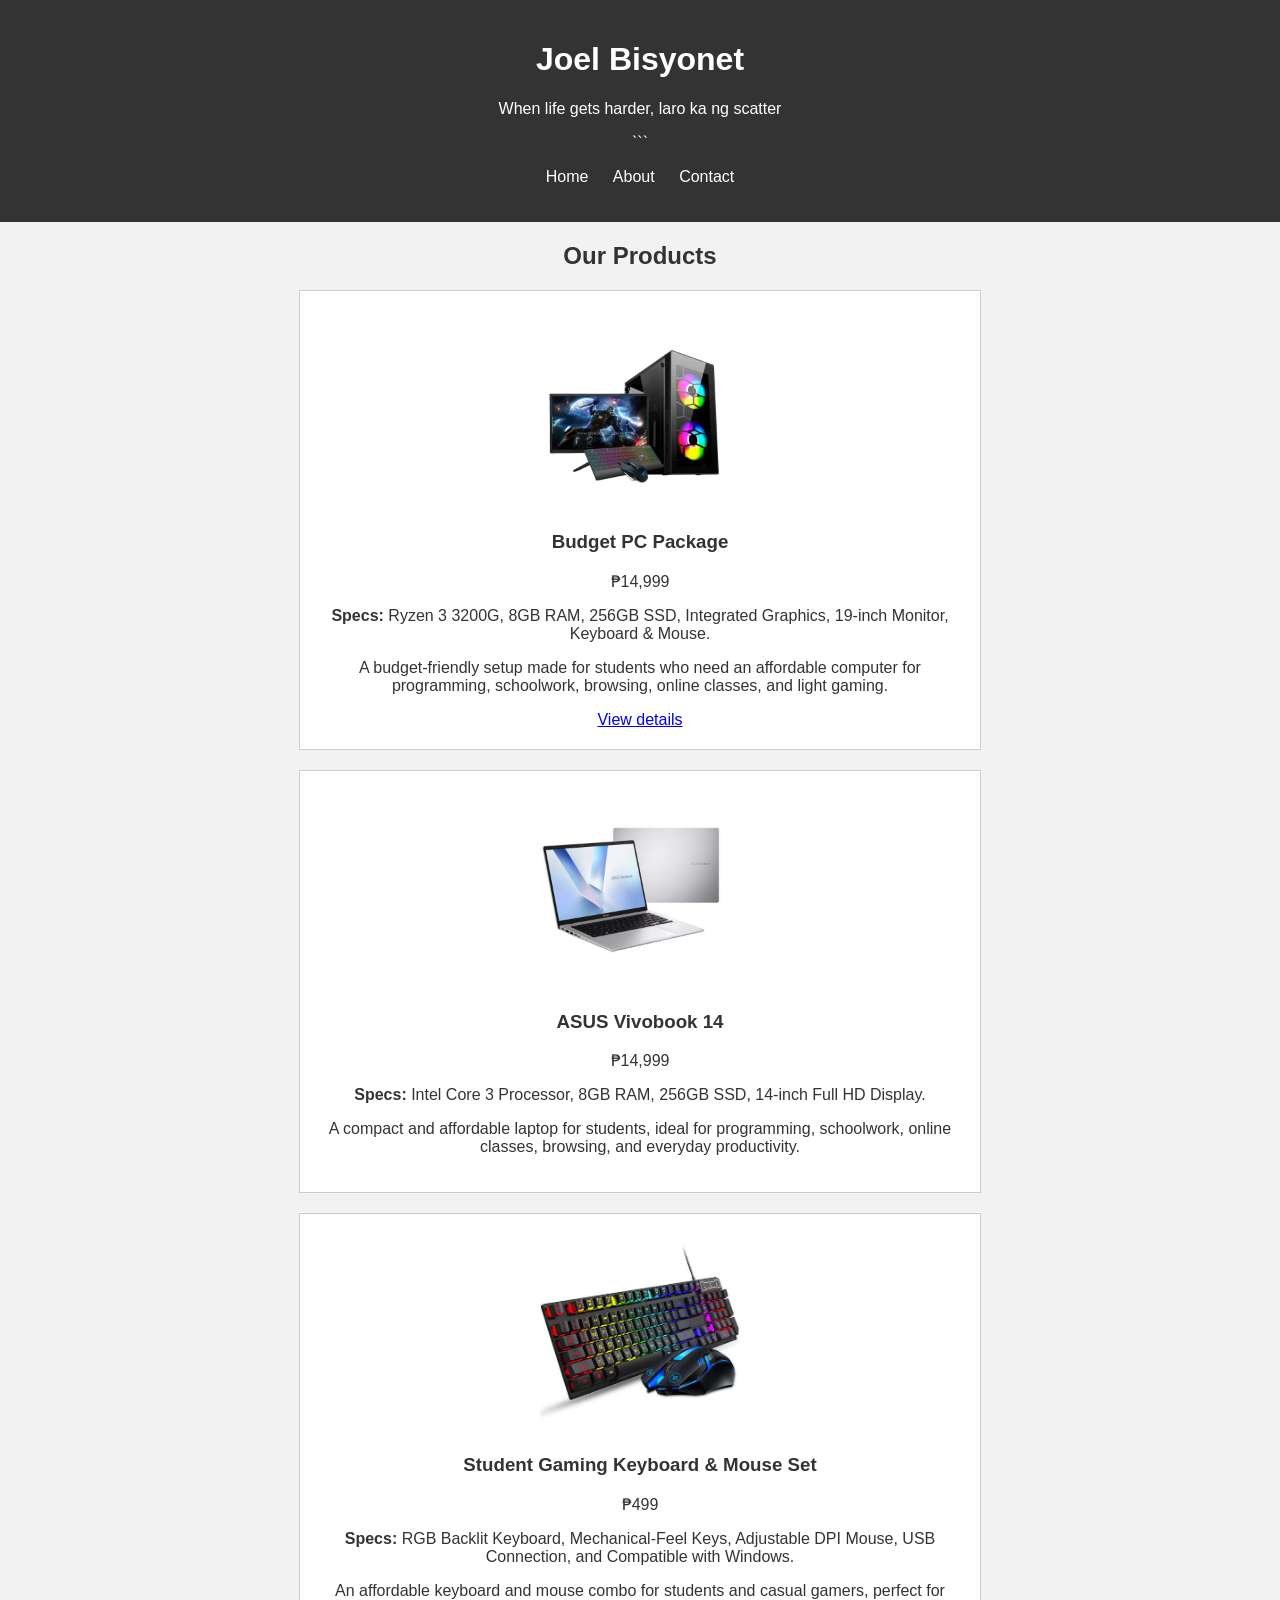
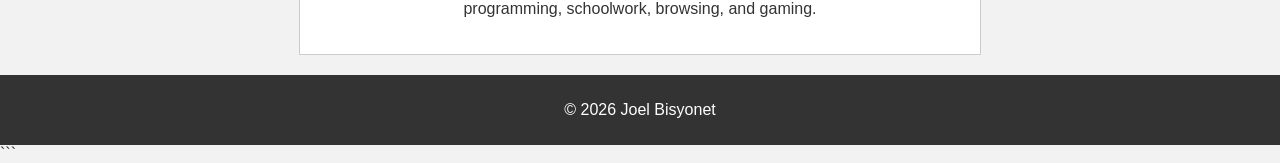
==== index.html @ 0db7ae22 "style product cards" ====
<!doctype html>

<html>
  <head>
    <title>Joel Bisyonet</title>
    <link rel="stylesheet" href="style.css" />
  </head>

  <body>
    <header>
      <h1>Joel Bisyonet</h1>
      <p>When life gets harder, laro ka ng scatter</p>

```
  <nav>
    <ul>
      <li><a href="index.html">Home</a></li>
      <li><a href="about.html">About</a></li>
      <li><a href="contact.html">Contact</a></li>
    </ul>
  </nav>
</header>

<main>
  <h2>Our Products</h2>

  <article>
    <img src="pc.jpeg" alt="Budget PC Package">

    <h3>Budget PC Package</h3>
    <p>₱14,999</p>

    <p>
      <strong>Specs:</strong> Ryzen 3 3200G, 8GB RAM, 256GB SSD,
      Integrated Graphics, 19-inch Monitor, Keyboard & Mouse.
    </p>

    <p>
      A budget-friendly setup made for students who need an affordable
      computer for programming, schoolwork, browsing, online classes, and
      light gaming.
    </p>

    <a href="product/budget-pc.html">View details</a>
  </article>

  <article>
    <img src="vivobook.jpg" alt="ASUS Vivobook 14">

    <h3>ASUS Vivobook 14</h3>
    <p>₱14,999</p>

    <p>
      <strong>Specs:</strong> Intel Core 3 Processor, 8GB RAM, 256GB SSD,
      14-inch Full HD Display.
    </p>

    <p>
      A compact and affordable laptop for students, ideal for programming,
      schoolwork, online classes, browsing, and everyday productivity.
    </p>
  </article>

  <article>
    <img src="kbm.jpg" alt="Keyboard and Mouse Set">

    <h3>Student Gaming Keyboard & Mouse Set</h3>
    <p>₱499</p>

    <p>
      <strong>Specs:</strong> RGB Backlit Keyboard, Mechanical-Feel Keys,
      Adjustable DPI Mouse, USB Connection, and Compatible with Windows.
    </p>

    <p>
      An affordable keyboard and mouse combo for students and casual gamers,
      perfect for programming, schoolwork, browsing, and gaming.
    </p>
  </article>
</main>

<footer>
  <p>&copy; 2026 Joel Bisyonet</p>
</footer>
```

  </body>
</html>
---- style.css ----
body {
  font-family: Arial, sans-serif;
  margin: 0;
  background-color: #f2f2f2;
  color: #333;
}

header {
  background-color: #333;
  color: white;
  padding: 20px;
  text-align: center;
}

nav ul {
  list-style-type: none;
  padding: 0;
}

nav li {
  display: inline;
  margin: 0 10px;
}

nav a {
  color: white;
  text-decoration: none;
}

nav a:hover {
  text-decoration: underline;
}

main {
  width: 70%;
  max-width: 800px;
  margin: 20px auto;
  text-align: center;
}

article {
  background-color: white;
  border: 1px solid #ccc;
  padding: 20px;
  margin: 0 auto 20px;
  width: 80%;
  text-align: center;
}

article img {
  display: block;
  width: 200px;
  height: auto;
  margin: 0 auto 20px;
}

footer {
  background-color: #333;
  color: white;
  text-align: center;
  padding: 10px;
}
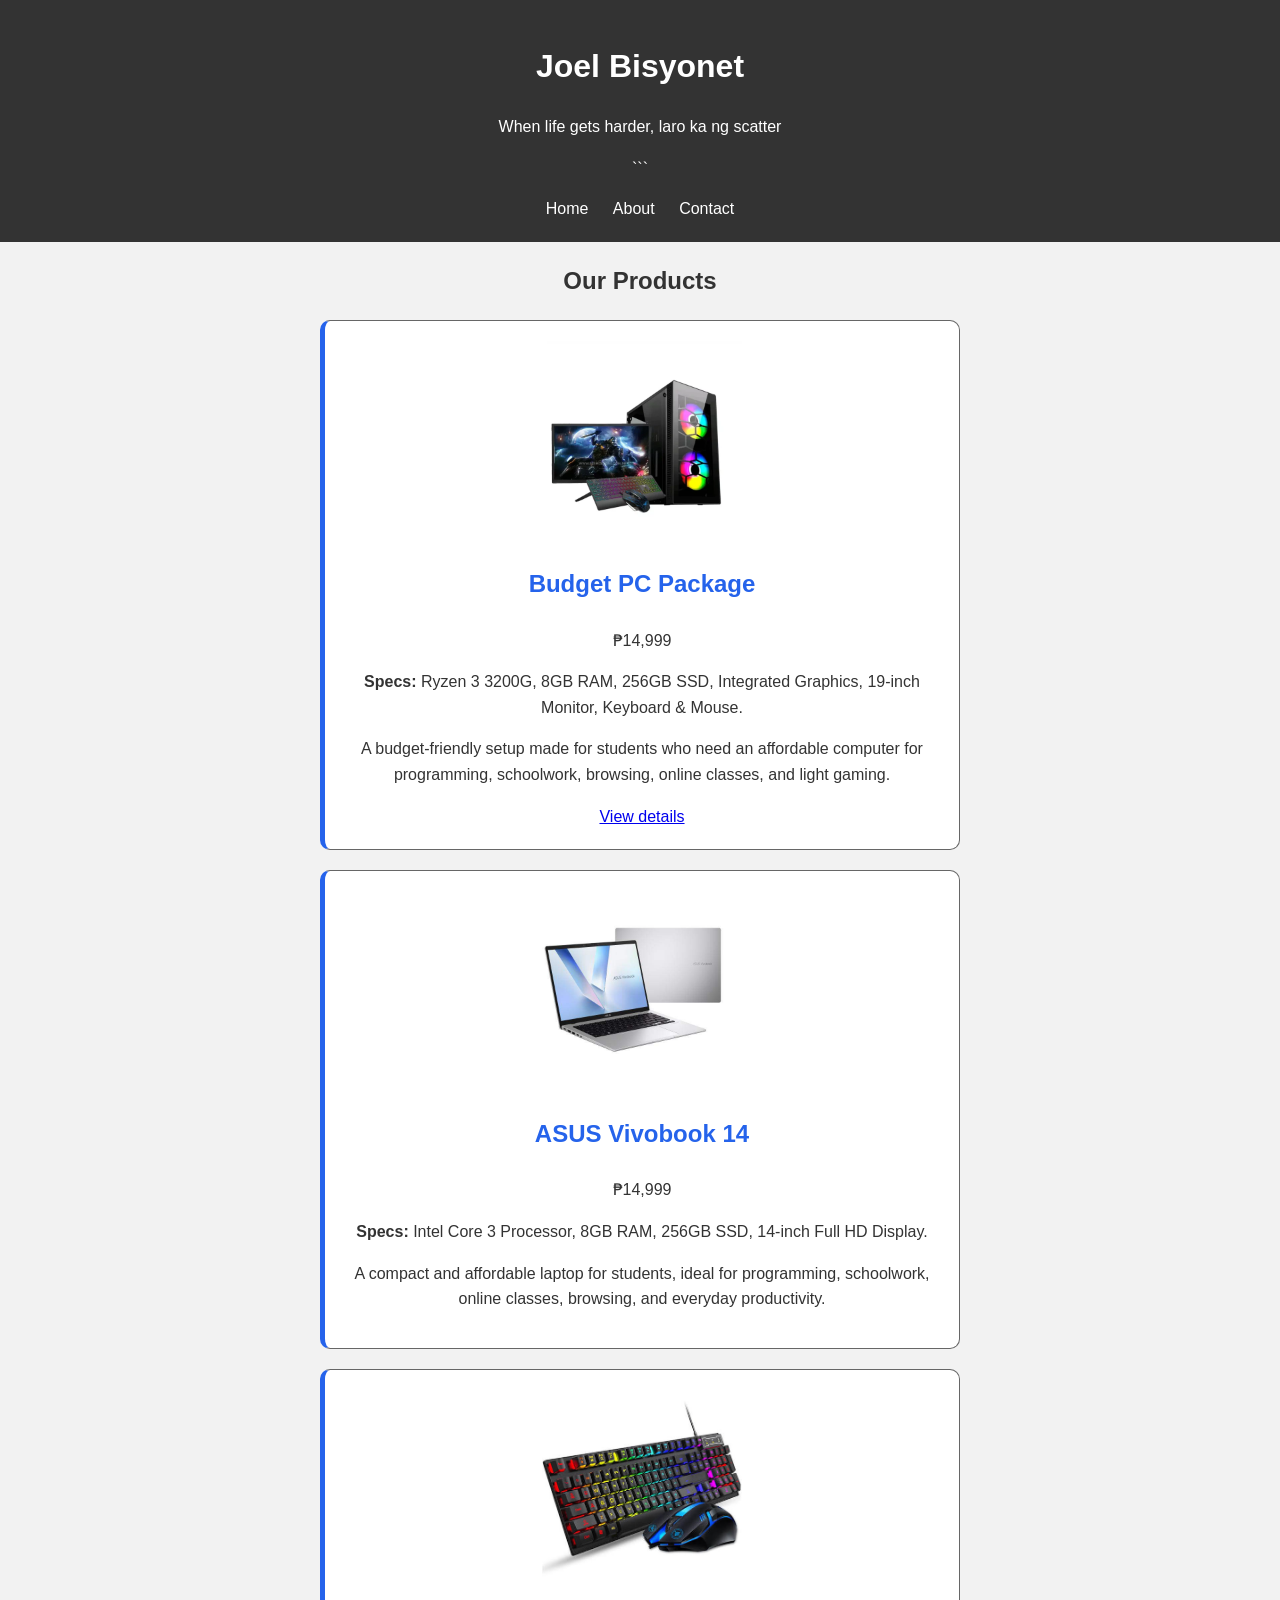
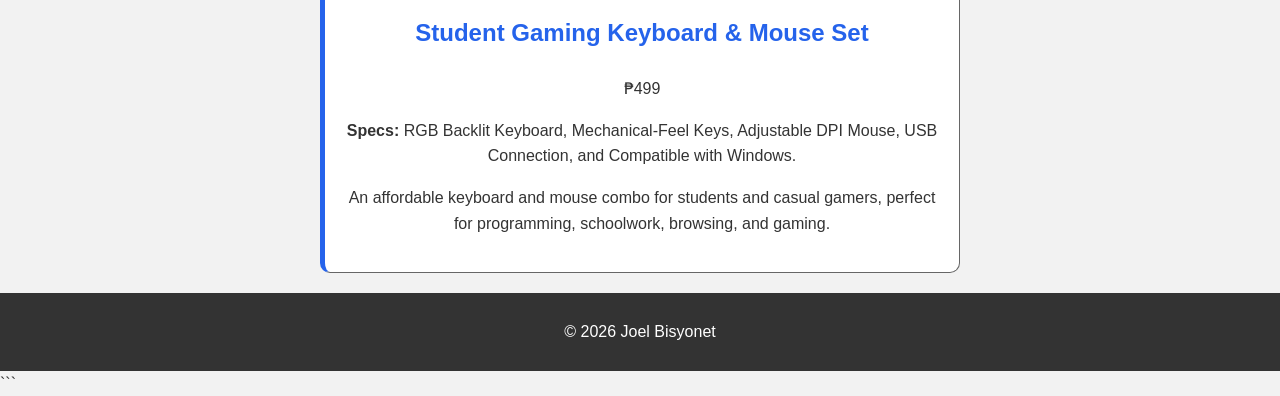
==== commit a57f2ce4: "Update Web Style" ====
--- a/index.html
+++ b/index.html
@@ -24,7 +24,7 @@
 <main>
   <h2>Our Products</h2>
 
-  <article>
+ <article class="product-card">
     <img src="pc.jpeg" alt="Budget PC Package">
 
     <h3>Budget PC Package</h3>
@@ -44,7 +44,7 @@
     <a href="product/budget-pc.html">View details</a>
   </article>
 
-  <article>
+  <article class="product-card">
     <img src="vivobook.jpg" alt="ASUS Vivobook 14">
 
     <h3>ASUS Vivobook 14</h3>
@@ -61,7 +61,7 @@
     </p>
   </article>
 
-  <article>
+  <article class="product-card">
     <img src="kbm.jpg" alt="Keyboard and Mouse Set">
 
     <h3>Student Gaming Keyboard & Mouse Set</h3>
--- a/style.css
+++ b/style.css
@@ -1,24 +1,47 @@
+/* Variables */
+
+:root {
+  --brand-color: #2563eb;
+  --dark-ink: #333;
+  --muted-grey: #666;
+  --light-background: #f2f2f2;
+}
+
+/* Base Styles */
+
+* {
+  box-sizing: border-box;
+}
+
 body {
   font-family: Arial, sans-serif;
   margin: 0;
-  background-color: #f2f2f2;
-  color: #333;
+  background-color: var(--light-background);
+  color: var(--dark-ink);
+  line-height: 1.6;
 }
 
+/* Layout Regions */
+
 header {
-  background-color: #333;
+  background-color: var(--dark-ink);
   color: white;
   padding: 20px;
   text-align: center;
 }
 
+nav {
+  margin-top: 15px;
+}
+
 nav ul {
-  list-style-type: none;
+  list-style: none;
   padding: 0;
+  margin: 0;
 }
 
 nav li {
-  display: inline;
+  display: inline-block;
   margin: 0 10px;
 }
 
@@ -28,7 +51,7 @@
 }
 
 nav a:hover {
-  text-decoration: underline;
+  color: var(--brand-color);
 }
 
 main {
@@ -38,9 +61,18 @@
   text-align: center;
 }
 
+footer {
+  background-color: var(--dark-ink);
+  color: white;
+  text-align: center;
+  padding: 10px;
+}
+
+/* Components */
+
 article {
   background-color: white;
-  border: 1px solid #ccc;
+  border: 1px solid var(--muted-grey);
   padding: 20px;
   margin: 0 auto 20px;
   width: 80%;
@@ -54,9 +86,51 @@
   margin: 0 auto 20px;
 }
 
-footer {
-  background-color: #333;
+/* Product Cards */
+
+.product-card {
+  background-color: white;
+  border-radius: 10px;
+  padding: 20px;
+  border-left: 5px solid var(--brand-color);
+  margin-bottom: 20px;
+}
+
+.product-card h3 {
+  font-size: 24px;
+  color: var(--brand-color);
+}
+
+/* Contact Form */
+
+fieldset {
+  padding: 20px;
+  border-radius: 10px;
+  border: 1px solid var(--muted-grey);
+}
+
+legend {
+  color: var(--brand-color);
+  font-size: 20px;
+  font-weight: bold;
+}
+
+input,
+textarea {
+  padding: 10px;
+}
+
+input:focus,
+textarea:focus {
+  outline: 3px solid var(--brand-color);
+  outline-offset: 2px;
+}
+
+button[type="submit"] {
+  background-color: var(--brand-color);
   color: white;
-  text-align: center;
-  padding: 10px;
+  padding: 10px 20px;
+  border: none;
+  border-radius: 5px;
+  cursor: pointer;
 }
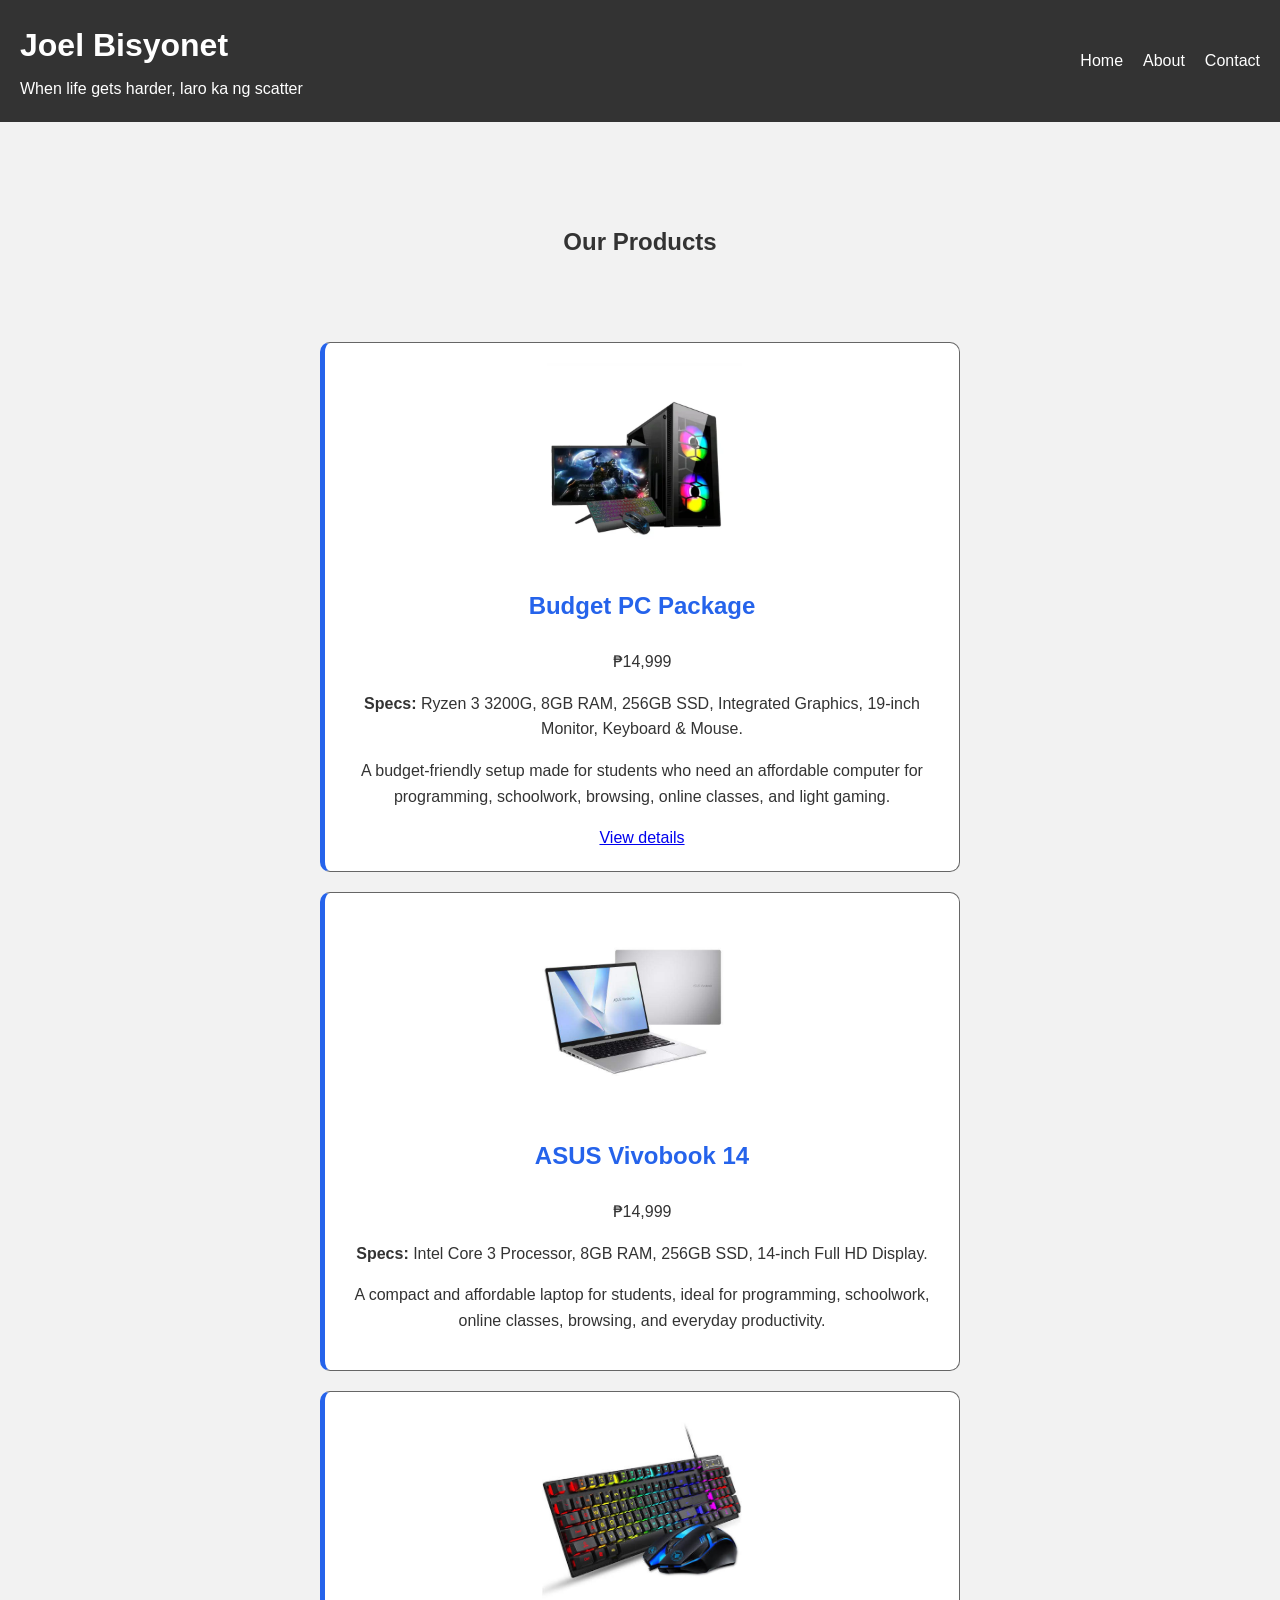
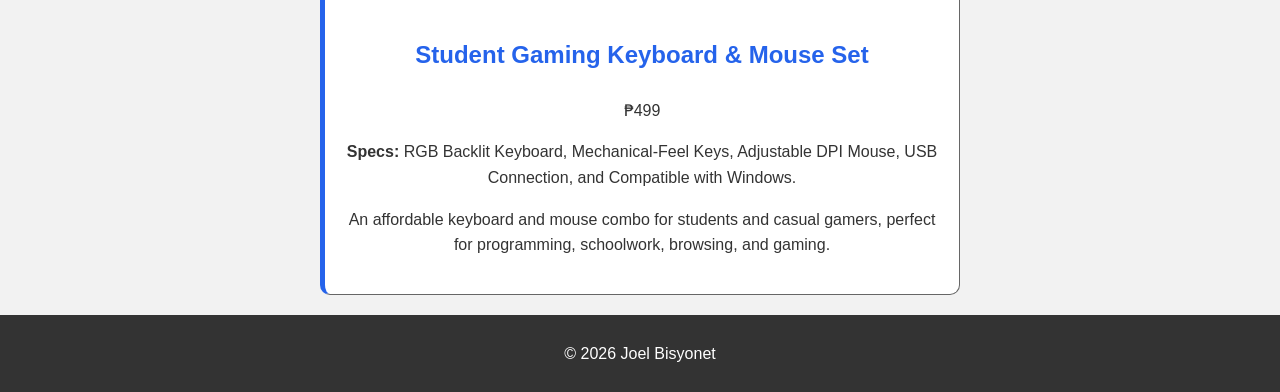
==== commit 3f5cfa02: "add Flexbox Header" ====
--- a/index.html
+++ b/index.html
@@ -7,82 +7,83 @@
   </head>
 
   <body>
-    <header>
-      <h1>Joel Bisyonet</h1>
-      <p>When life gets harder, laro ka ng scatter</p>
+    <header class="site-header">
+      <div class="header-info">
+        <h1>Joel Bisyonet</h1>
+        <p>When life gets harder, laro ka ng scatter</p>
+      </div>
 
-```
-  <nav>
-    <ul>
-      <li><a href="index.html">Home</a></li>
-      <li><a href="about.html">About</a></li>
-      <li><a href="contact.html">Contact</a></li>
-    </ul>
-  </nav>
-</header>
+      <nav>
+        <ul>
+          <li><a href="index.html">Home</a></li>
+          <li><a href="about.html">About</a></li>
+          <li><a href="contact.html">Contact</a></li>
+        </ul>
+      </nav>
+    </header>
 
-<main>
-  <h2>Our Products</h2>
+    <main>
+      <section class="hero">
+        <h2>Our Products</h2>
+      </section>
 
- <article class="product-card">
-    <img src="pc.jpeg" alt="Budget PC Package">
+      <article class="product-card">
+        <img src="pc.jpeg" alt="Budget PC Package">
 
-    <h3>Budget PC Package</h3>
-    <p>₱14,999</p>
+        <h3>Budget PC Package</h3>
+        <p>₱14,999</p>
 
-    <p>
-      <strong>Specs:</strong> Ryzen 3 3200G, 8GB RAM, 256GB SSD,
-      Integrated Graphics, 19-inch Monitor, Keyboard & Mouse.
-    </p>
+        <p>
+          <strong>Specs:</strong> Ryzen 3 3200G, 8GB RAM, 256GB SSD,
+          Integrated Graphics, 19-inch Monitor, Keyboard & Mouse.
+        </p>
 
-    <p>
-      A budget-friendly setup made for students who need an affordable
-      computer for programming, schoolwork, browsing, online classes, and
-      light gaming.
-    </p>
+        <p>
+          A budget-friendly setup made for students who need an affordable
+          computer for programming, schoolwork, browsing, online classes, and
+          light gaming.
+        </p>
 
-    <a href="product/budget-pc.html">View details</a>
-  </article>
+        <a href="product/budget-pc.html">View details</a>
+      </article>
 
-  <article class="product-card">
-    <img src="vivobook.jpg" alt="ASUS Vivobook 14">
+      <article class="product-card">
+        <img src="vivobook.jpg" alt="ASUS Vivobook 14">
 
-    <h3>ASUS Vivobook 14</h3>
-    <p>₱14,999</p>
+        <h3>ASUS Vivobook 14</h3>
+        <p>₱14,999</p>
 
-    <p>
-      <strong>Specs:</strong> Intel Core 3 Processor, 8GB RAM, 256GB SSD,
-      14-inch Full HD Display.
-    </p>
+        <p>
+          <strong>Specs:</strong> Intel Core 3 Processor, 8GB RAM, 256GB SSD,
+          14-inch Full HD Display.
+        </p>
 
-    <p>
-      A compact and affordable laptop for students, ideal for programming,
-      schoolwork, online classes, browsing, and everyday productivity.
-    </p>
-  </article>
+        <p>
+          A compact and affordable laptop for students, ideal for programming,
+          schoolwork, online classes, browsing, and everyday productivity.
+        </p>
+      </article>
 
-  <article class="product-card">
-    <img src="kbm.jpg" alt="Keyboard and Mouse Set">
+      <article class="product-card">
+        <img src="kbm.jpg" alt="Keyboard and Mouse Set">
 
-    <h3>Student Gaming Keyboard & Mouse Set</h3>
-    <p>₱499</p>
+        <h3>Student Gaming Keyboard & Mouse Set</h3>
+        <p>₱499</p>
 
-    <p>
-      <strong>Specs:</strong> RGB Backlit Keyboard, Mechanical-Feel Keys,
-      Adjustable DPI Mouse, USB Connection, and Compatible with Windows.
-    </p>
+        <p>
+          <strong>Specs:</strong> RGB Backlit Keyboard, Mechanical-Feel Keys,
+          Adjustable DPI Mouse, USB Connection, and Compatible with Windows.
+        </p>
 
-    <p>
-      An affordable keyboard and mouse combo for students and casual gamers,
-      perfect for programming, schoolwork, browsing, and gaming.
-    </p>
-  </article>
-</main>
+        <p>
+          An affordable keyboard and mouse combo for students and casual gamers,
+          perfect for programming, schoolwork, browsing, and gaming.
+        </p>
+      </article>
+    </main>
 
-<footer>
-  <p>&copy; 2026 Joel Bisyonet</p>
-</footer>
-```
-
+    <footer>
+      <p>&copy; 2026 Joel Bisyonet</p>
+    </footer>
   </body>
-</html>
+</html>
--- a/style.css
+++ b/style.css
@@ -23,34 +23,37 @@
 
 /* Layout Regions */
 
-header {
+.site-header {
   background-color: var(--dark-ink);
   color: white;
   padding: 20px;
-  text-align: center;
+  display: flex;
+  justify-content: space-between;
+  align-items: center;
 }
 
-nav {
-  margin-top: 15px;
+.header-info h1 {
+  margin: 0;
 }
 
-nav ul {
+.header-info p {
+  margin: 5px 0 0;
+}
+
+.site-header nav ul {
+  display: flex;
+  gap: 20px;
   list-style: none;
   padding: 0;
   margin: 0;
 }
 
-nav li {
-  display: inline-block;
-  margin: 0 10px;
-}
-
-nav a {
+.site-header nav a {
   color: white;
   text-decoration: none;
 }
 
-nav a:hover {
+.site-header nav a:hover {
   color: var(--brand-color);
 }
 
@@ -59,6 +62,15 @@
   max-width: 800px;
   margin: 20px auto;
   text-align: center;
+}
+
+/* Centered Element */
+
+.hero {
+  height: 200px;
+  display: flex;
+  justify-content: center;
+  align-items: center;
 }
 
 footer {
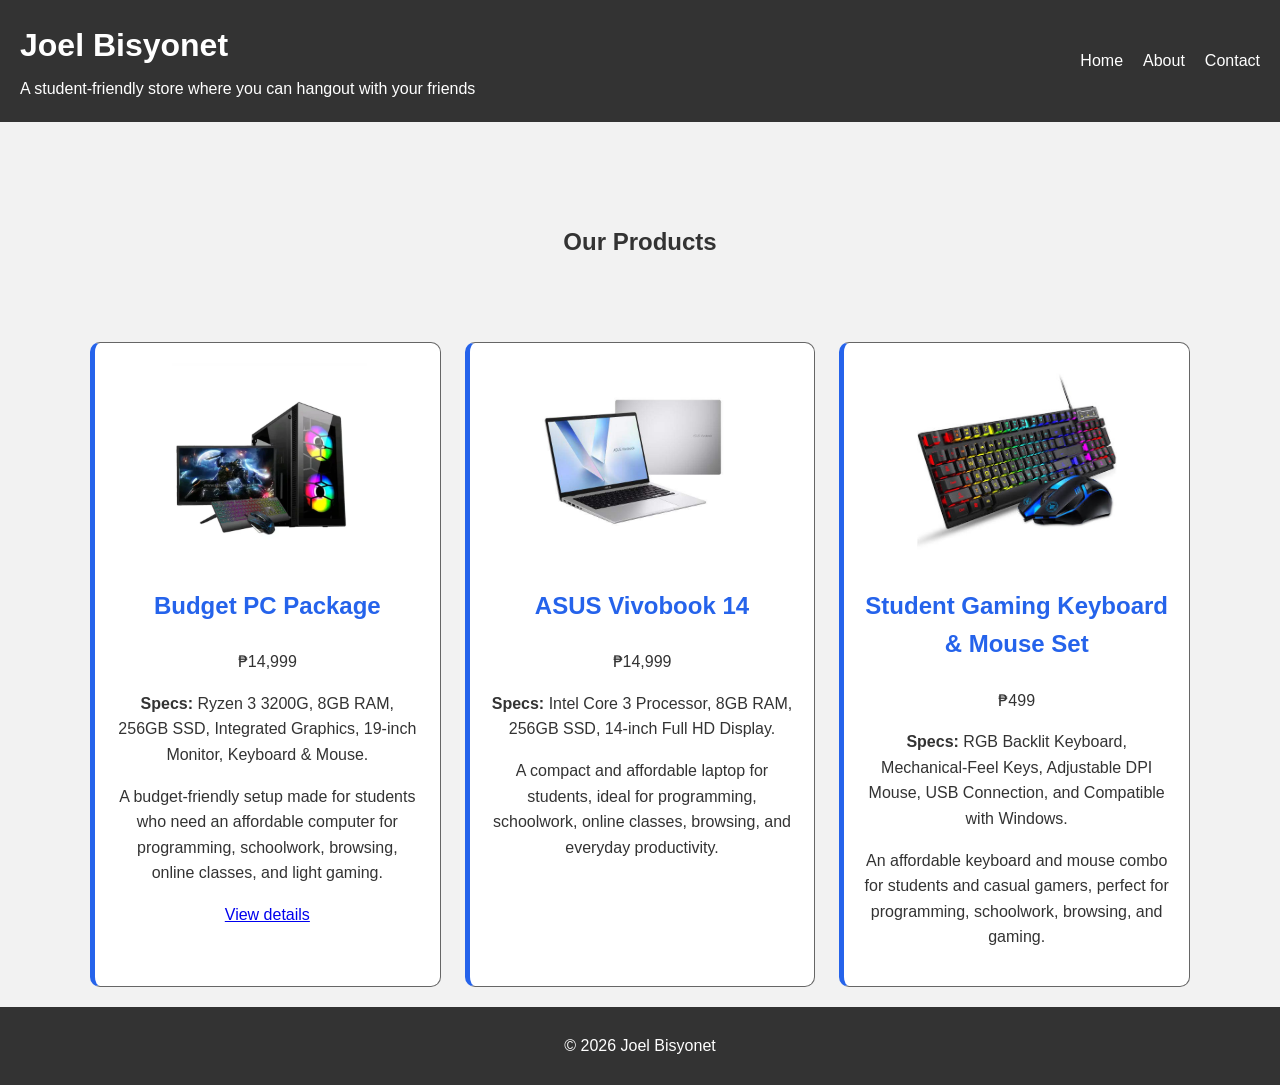
==== commit b6116e41: "update product cards horizontally" ====
--- a/index.html
+++ b/index.html
@@ -10,7 +10,7 @@
     <header class="site-header">
       <div class="header-info">
         <h1>Joel Bisyonet</h1>
-        <p>When life gets harder, laro ka ng scatter</p>
+        <p>A student-friendly store where you can hangout with your friends</p>
       </div>
 
       <nav>
@@ -27,59 +27,63 @@
         <h2>Our Products</h2>
       </section>
 
-      <article class="product-card">
-        <img src="pc.jpeg" alt="Budget PC Package">
+      <section class="product-grid">
 
-        <h3>Budget PC Package</h3>
-        <p>₱14,999</p>
+        <article class="product-card">
+          <img src="pc.jpeg" alt="Budget PC Package">
 
-        <p>
-          <strong>Specs:</strong> Ryzen 3 3200G, 8GB RAM, 256GB SSD,
-          Integrated Graphics, 19-inch Monitor, Keyboard & Mouse.
-        </p>
+          <h3>Budget PC Package</h3>
+          <p>₱14,999</p>
 
-        <p>
-          A budget-friendly setup made for students who need an affordable
-          computer for programming, schoolwork, browsing, online classes, and
-          light gaming.
-        </p>
+          <p>
+            <strong>Specs:</strong> Ryzen 3 3200G, 8GB RAM, 256GB SSD,
+            Integrated Graphics, 19-inch Monitor, Keyboard & Mouse.
+          </p>
 
-        <a href="product/budget-pc.html">View details</a>
-      </article>
+          <p>
+            A budget-friendly setup made for students who need an affordable
+            computer for programming, schoolwork, browsing, online classes,
+            and light gaming.
+          </p>
 
-      <article class="product-card">
-        <img src="vivobook.jpg" alt="ASUS Vivobook 14">
+          <a href="product/budget-pc.html">View details</a>
+        </article>
 
-        <h3>ASUS Vivobook 14</h3>
-        <p>₱14,999</p>
+        <article class="product-card">
+          <img src="vivobook.jpg" alt="ASUS Vivobook 14">
 
-        <p>
-          <strong>Specs:</strong> Intel Core 3 Processor, 8GB RAM, 256GB SSD,
-          14-inch Full HD Display.
-        </p>
+          <h3>ASUS Vivobook 14</h3>
+          <p>₱14,999</p>
 
-        <p>
-          A compact and affordable laptop for students, ideal for programming,
-          schoolwork, online classes, browsing, and everyday productivity.
-        </p>
-      </article>
+          <p>
+            <strong>Specs:</strong> Intel Core 3 Processor, 8GB RAM, 256GB SSD,
+            14-inch Full HD Display.
+          </p>
 
-      <article class="product-card">
-        <img src="kbm.jpg" alt="Keyboard and Mouse Set">
+          <p>
+            A compact and affordable laptop for students, ideal for programming,
+            schoolwork, online classes, browsing, and everyday productivity.
+          </p>
+        </article>
 
-        <h3>Student Gaming Keyboard & Mouse Set</h3>
-        <p>₱499</p>
+        <article class="product-card">
+          <img src="kbm.jpg" alt="Keyboard and Mouse Set">
 
-        <p>
-          <strong>Specs:</strong> RGB Backlit Keyboard, Mechanical-Feel Keys,
-          Adjustable DPI Mouse, USB Connection, and Compatible with Windows.
-        </p>
+          <h3>Student Gaming Keyboard & Mouse Set</h3>
+          <p>₱499</p>
 
-        <p>
-          An affordable keyboard and mouse combo for students and casual gamers,
-          perfect for programming, schoolwork, browsing, and gaming.
-        </p>
-      </article>
+          <p>
+            <strong>Specs:</strong> RGB Backlit Keyboard, Mechanical-Feel Keys,
+            Adjustable DPI Mouse, USB Connection, and Compatible with Windows.
+          </p>
+
+          <p>
+            An affordable keyboard and mouse combo for students and casual gamers,
+            perfect for programming, schoolwork, browsing, and gaming.
+          </p>
+        </article>
+
+      </section>
     </main>
 
     <footer>
--- a/style.css
+++ b/style.css
@@ -58,8 +58,8 @@
 }
 
 main {
-  width: 70%;
-  max-width: 800px;
+  width: 90%;
+  max-width: 1100px;
   margin: 20px auto;
   text-align: center;
 }
@@ -73,44 +73,52 @@
   align-items: center;
 }
 
+/* Product Grid */
+
+.product-grid {
+  display: flex;
+  flex-wrap: wrap;
+  gap: 24px;
+}
+
+/* Product Cards */
+
+.product-card {
+  flex: 1 1 240px;
+  background-color: white;
+  border-radius: 10px;
+  padding: 20px;
+  border-left: 5px solid var(--brand-color);
+  text-align: center;
+}
+
+.product-card img {
+  display: block;
+  width: 200px;
+  max-width: 100%;
+  height: auto;
+  margin: 0 auto 20px;
+}
+
+.product-card h3 {
+  font-size: 24px;
+  color: var(--brand-color);
+}
+
+/* Footer */
+
 footer {
   background-color: var(--dark-ink);
   color: white;
   text-align: center;
   padding: 10px;
+  margin-top: 20px;
 }
 
 /* Components */
 
 article {
-  background-color: white;
   border: 1px solid var(--muted-grey);
-  padding: 20px;
-  margin: 0 auto 20px;
-  width: 80%;
-  text-align: center;
-}
-
-article img {
-  display: block;
-  width: 200px;
-  height: auto;
-  margin: 0 auto 20px;
-}
-
-/* Product Cards */
-
-.product-card {
-  background-color: white;
-  border-radius: 10px;
-  padding: 20px;
-  border-left: 5px solid var(--brand-color);
-  margin-bottom: 20px;
-}
-
-.product-card h3 {
-  font-size: 24px;
-  color: var(--brand-color);
 }
 
 /* Contact Form */
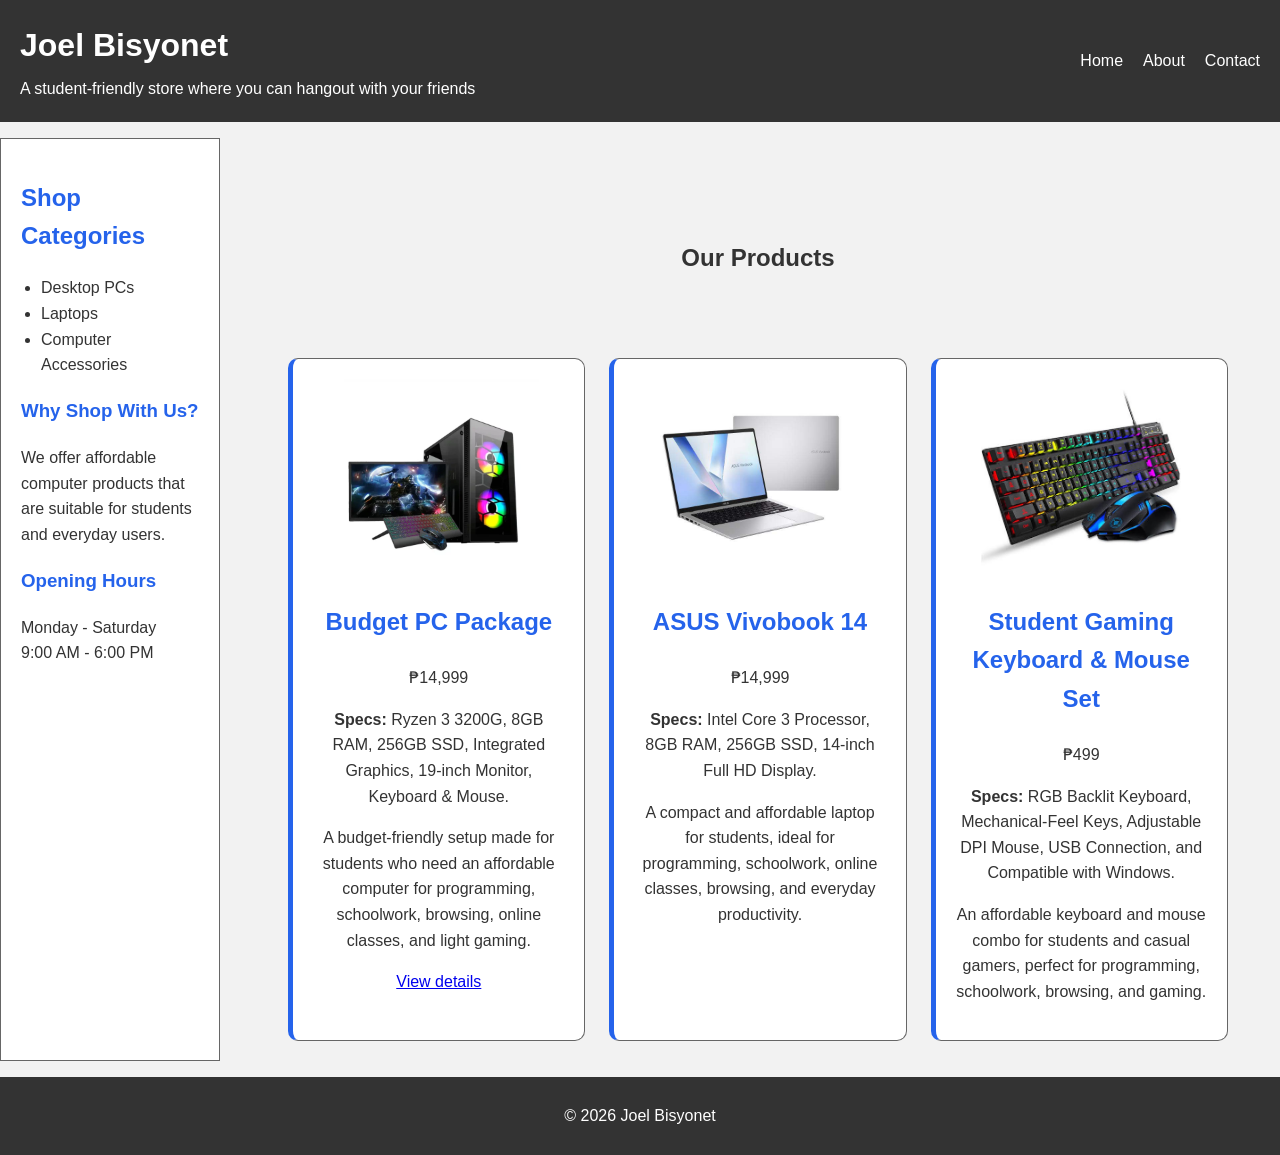
==== commit df9656c3: "Add grid layout" ====
--- a/index.html
+++ b/index.html
@@ -1,5 +1,4 @@
 <!doctype html>
-
 <html>
   <head>
     <title>Joel Bisyonet</title>
@@ -7,87 +6,113 @@
   </head>
 
   <body>
-    <header class="site-header">
-      <div class="header-info">
-        <h1>Joel Bisyonet</h1>
-        <p>A student-friendly store where you can hangout with your friends</p>
-      </div>
+    <div class="page">
 
-      <nav>
+      <header class="site-header">
+        <div class="header-info">
+          <h1>Joel Bisyonet</h1>
+          <p>A student-friendly store where you can hangout with your friends</p>
+        </div>
+
+        <nav>
+          <ul>
+            <li><a href="index.html">Home</a></li>
+            <li><a href="about.html">About</a></li>
+            <li><a href="contact.html">Contact</a></li>
+          </ul>
+        </nav>
+      </header>
+
+      <aside>
+        <h2>Shop Categories</h2>
+
         <ul>
-          <li><a href="index.html">Home</a></li>
-          <li><a href="about.html">About</a></li>
-          <li><a href="contact.html">Contact</a></li>
+          <li>Desktop PCs</li>
+          <li>Laptops</li>
+          <li>Computer Accessories</li>
         </ul>
-      </nav>
-    </header>
 
-    <main>
-      <section class="hero">
-        <h2>Our Products</h2>
-      </section>
+        <h3>Why Shop With Us?</h3>
+        <p>
+          We offer affordable computer products that are suitable for students
+          and everyday users.
+        </p>
 
-      <section class="product-grid">
+        <h3>Opening Hours</h3>
+        <p>
+          Monday - Saturday<br>
+          9:00 AM - 6:00 PM
+        </p>
+      </aside>
 
-        <article class="product-card">
-          <img src="pc.jpeg" alt="Budget PC Package">
+      <main>
+        <section class="hero">
+          <h2>Our Products</h2>
+        </section>
 
-          <h3>Budget PC Package</h3>
-          <p>₱14,999</p>
+        <section class="product-grid">
 
-          <p>
-            <strong>Specs:</strong> Ryzen 3 3200G, 8GB RAM, 256GB SSD,
-            Integrated Graphics, 19-inch Monitor, Keyboard & Mouse.
-          </p>
+          <article class="product-card">
+            <img src="pc.jpeg" alt="Budget PC Package">
 
-          <p>
-            A budget-friendly setup made for students who need an affordable
-            computer for programming, schoolwork, browsing, online classes,
-            and light gaming.
-          </p>
+            <h3>Budget PC Package</h3>
+            <p>₱14,999</p>
 
-          <a href="product/budget-pc.html">View details</a>
-        </article>
+            <p>
+              <strong>Specs:</strong> Ryzen 3 3200G, 8GB RAM, 256GB SSD,
+              Integrated Graphics, 19-inch Monitor, Keyboard & Mouse.
+            </p>
 
-        <article class="product-card">
-          <img src="vivobook.jpg" alt="ASUS Vivobook 14">
+            <p>
+              A budget-friendly setup made for students who need an affordable
+              computer for programming, schoolwork, browsing, online classes,
+              and light gaming.
+            </p>
 
-          <h3>ASUS Vivobook 14</h3>
-          <p>₱14,999</p>
+            <a href="product/budget-pc.html">View details</a>
+          </article>
 
-          <p>
-            <strong>Specs:</strong> Intel Core 3 Processor, 8GB RAM, 256GB SSD,
-            14-inch Full HD Display.
-          </p>
+          <article class="product-card">
+            <img src="vivobook.jpg" alt="ASUS Vivobook 14">
 
-          <p>
-            A compact and affordable laptop for students, ideal for programming,
-            schoolwork, online classes, browsing, and everyday productivity.
-          </p>
-        </article>
+            <h3>ASUS Vivobook 14</h3>
+            <p>₱14,999</p>
 
-        <article class="product-card">
-          <img src="kbm.jpg" alt="Keyboard and Mouse Set">
+            <p>
+              <strong>Specs:</strong> Intel Core 3 Processor, 8GB RAM, 256GB SSD,
+              14-inch Full HD Display.
+            </p>
 
-          <h3>Student Gaming Keyboard & Mouse Set</h3>
-          <p>₱499</p>
+            <p>
+              A compact and affordable laptop for students, ideal for programming,
+              schoolwork, online classes, browsing, and everyday productivity.
+            </p>
+          </article>
 
-          <p>
-            <strong>Specs:</strong> RGB Backlit Keyboard, Mechanical-Feel Keys,
-            Adjustable DPI Mouse, USB Connection, and Compatible with Windows.
-          </p>
+          <article class="product-card">
+            <img src="kbm.jpg" alt="Keyboard and Mouse Set">
 
-          <p>
-            An affordable keyboard and mouse combo for students and casual gamers,
-            perfect for programming, schoolwork, browsing, and gaming.
-          </p>
-        </article>
+            <h3>Student Gaming Keyboard & Mouse Set</h3>
+            <p>₱499</p>
 
-      </section>
-    </main>
+            <p>
+              <strong>Specs:</strong> RGB Backlit Keyboard, Mechanical-Feel Keys,
+              Adjustable DPI Mouse, USB Connection, and Compatible with Windows.
+            </p>
 
-    <footer>
-      <p>&copy; 2026 Joel Bisyonet</p>
-    </footer>
+            <p>
+              An affordable keyboard and mouse combo for students and casual gamers,
+              perfect for programming, schoolwork, browsing, and gaming.
+            </p>
+          </article>
+
+        </section>
+      </main>
+
+      <footer>
+        <p>&copy; 2026 Joel Bisyonet</p>
+      </footer>
+
+    </div>
   </body>
 </html>
--- a/style.css
+++ b/style.css
@@ -21,9 +21,23 @@
   line-height: 1.6;
 }
 
-/* Layout Regions */
+/* Page Grid Skeleton */
+
+.page {
+  display: grid;
+  grid-template-columns: 220px 1fr;
+  grid-template-areas:
+    "masthead masthead"
+    "side main"
+    "foot foot";
+  gap: 16px;
+  min-height: 100vh;
+}
+
+/* Header */
 
 .site-header {
+  grid-area: masthead;
   background-color: var(--dark-ink);
   color: white;
   padding: 20px;
@@ -57,7 +71,28 @@
   color: var(--brand-color);
 }
 
+/* Sidebar */
+
+aside {
+  grid-area: side;
+  background-color: white;
+  padding: 20px;
+  border: 1px solid var(--muted-grey);
+}
+
+aside h2,
+aside h3 {
+  color: var(--brand-color);
+}
+
+aside ul {
+  padding-left: 20px;
+}
+
+/* Main */
+
 main {
+  grid-area: main;
   width: 90%;
   max-width: 1100px;
   margin: 20px auto;
@@ -73,7 +108,7 @@
   align-items: center;
 }
 
-/* Product Grid */
+/* Product Grid - Flexbox */
 
 .product-grid {
   display: flex;
@@ -108,11 +143,11 @@
 /* Footer */
 
 footer {
+  grid-area: foot;
   background-color: var(--dark-ink);
   color: white;
   text-align: center;
   padding: 10px;
-  margin-top: 20px;
 }
 
 /* Components */
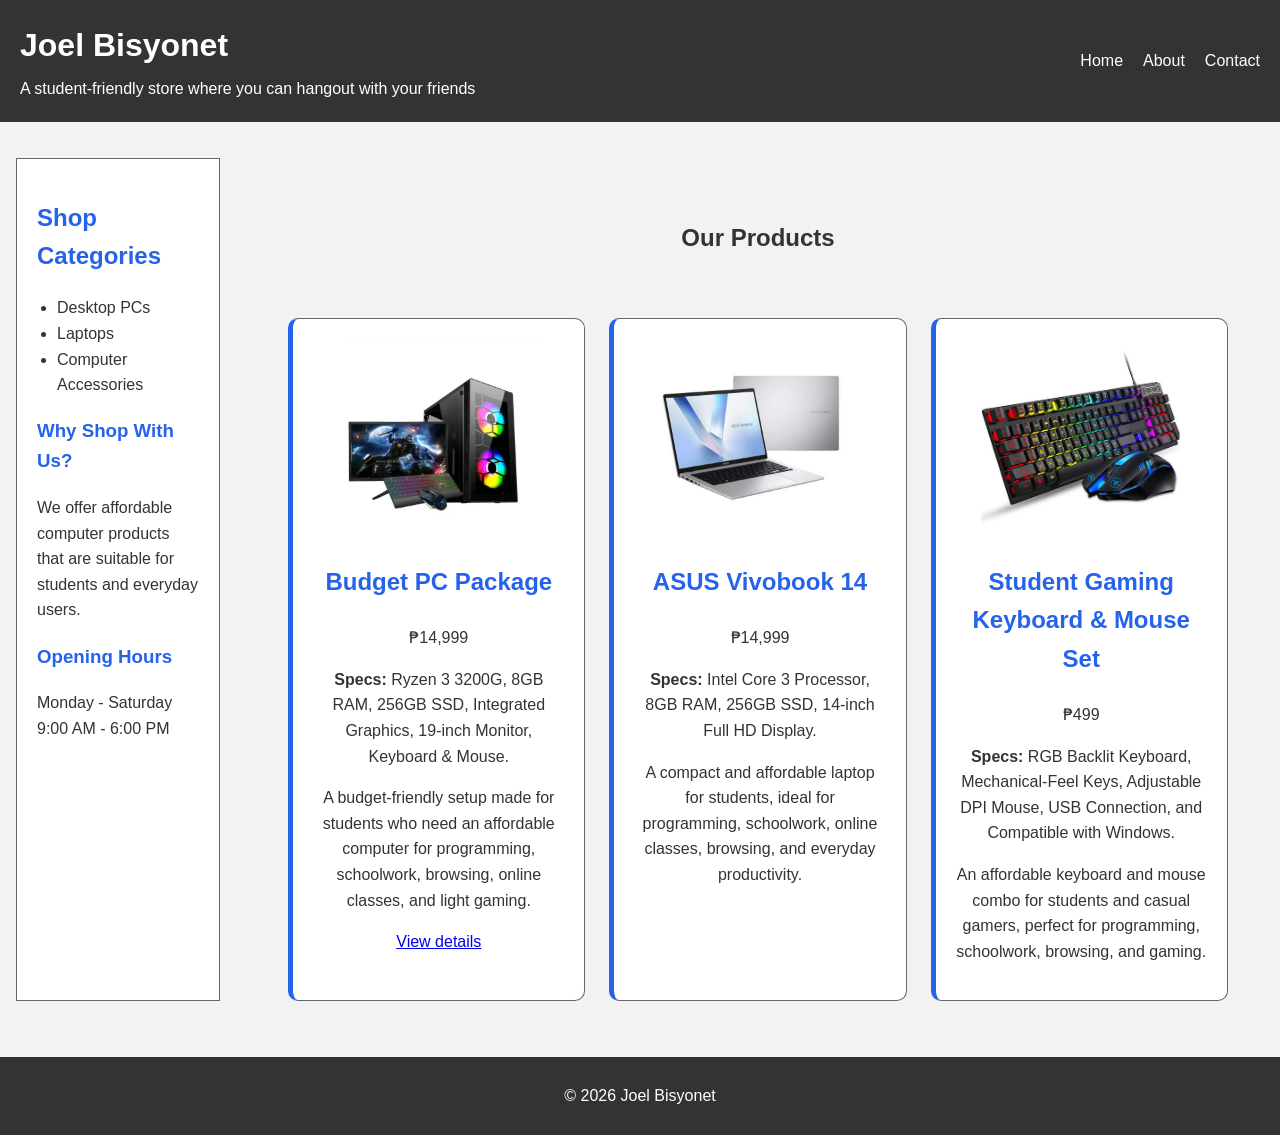
==== commit 39338935: "Make shop responsive" ====
--- a/index.html
+++ b/index.html
@@ -1,6 +1,7 @@
 <!doctype html>
 <html>
   <head>
+    <meta name="viewport" content="width=device-width, initial-scale=1.0">
     <title>Joel Bisyonet</title>
     <link rel="stylesheet" href="style.css" />
   </head>
--- a/style.css
+++ b/style.css
@@ -21,15 +21,16 @@
   line-height: 1.6;
 }
 
-/* Page Grid Skeleton */
+/* Page Grid - Mobile First */
 
 .page {
   display: grid;
-  grid-template-columns: 220px 1fr;
+  grid-template-columns: 1fr;
   grid-template-areas:
-    "masthead masthead"
-    "side main"
-    "foot foot";
+    "masthead"
+    "main"
+    "side"
+    "foot";
   gap: 16px;
   min-height: 100vh;
 }
@@ -42,8 +43,10 @@
   color: white;
   padding: 20px;
   display: flex;
-  justify-content: space-between;
+  flex-direction: column;
+  gap: 15px;
   align-items: center;
+  text-align: center;
 }
 
 .header-info h1 {
@@ -56,6 +59,8 @@
 
 .site-header nav ul {
   display: flex;
+  flex-wrap: wrap;
+  justify-content: center;
   gap: 20px;
   list-style: none;
   padding: 0;
@@ -78,6 +83,7 @@
   background-color: white;
   padding: 20px;
   border: 1px solid var(--muted-grey);
+  margin: 0 16px;
 }
 
 aside h2,
@@ -93,16 +99,17 @@
 
 main {
   grid-area: main;
-  width: 90%;
+  width: 100%;
   max-width: 1100px;
   margin: 20px auto;
-  text-align: center;
-}
-
-/* Centered Element */
+  padding: 0 16px;
+  text-align: center;
+}
+
+/* Hero */
 
 .hero {
-  height: 200px;
+  min-height: 160px;
   display: flex;
   justify-content: center;
   align-items: center;
@@ -120,6 +127,7 @@
 
 .product-card {
   flex: 1 1 240px;
+  min-width: 0;
   background-color: white;
   border-radius: 10px;
   padding: 20px;
@@ -140,16 +148,6 @@
   color: var(--brand-color);
 }
 
-/* Footer */
-
-footer {
-  grid-area: foot;
-  background-color: var(--dark-ink);
-  color: white;
-  text-align: center;
-  padding: 10px;
-}
-
 /* Components */
 
 article {
@@ -173,6 +171,7 @@
 input,
 textarea {
   padding: 10px;
+  max-width: 100%;
 }
 
 input:focus,
@@ -188,4 +187,55 @@
   border: none;
   border-radius: 5px;
   cursor: pointer;
+}
+
+/* Footer */
+
+footer {
+  grid-area: foot;
+  background-color: var(--dark-ink);
+  color: white;
+  text-align: center;
+  padding: 10px;
+  margin-top: 20px;
+}
+
+/* Tablet and Up */
+
+@media (min-width: 700px) {
+  .page {
+    grid-template-columns: 220px 1fr;
+    grid-template-areas:
+      "masthead masthead"
+      "side main"
+      "foot foot";
+  }
+
+  .site-header {
+    flex-direction: row;
+    justify-content: space-between;
+    align-items: center;
+    text-align: left;
+  }
+
+  .site-header nav ul {
+    justify-content: flex-end;
+  }
+
+  aside {
+    margin: 20px 0 20px 16px;
+  }
+
+  main {
+    width: 90%;
+    padding: 0;
+  }
+
+  .product-detail-image {
+  display: block;
+  width: 200px;
+  max-width: 100%;
+  height: auto;
+  margin: 0 auto 20px;
+}
 }
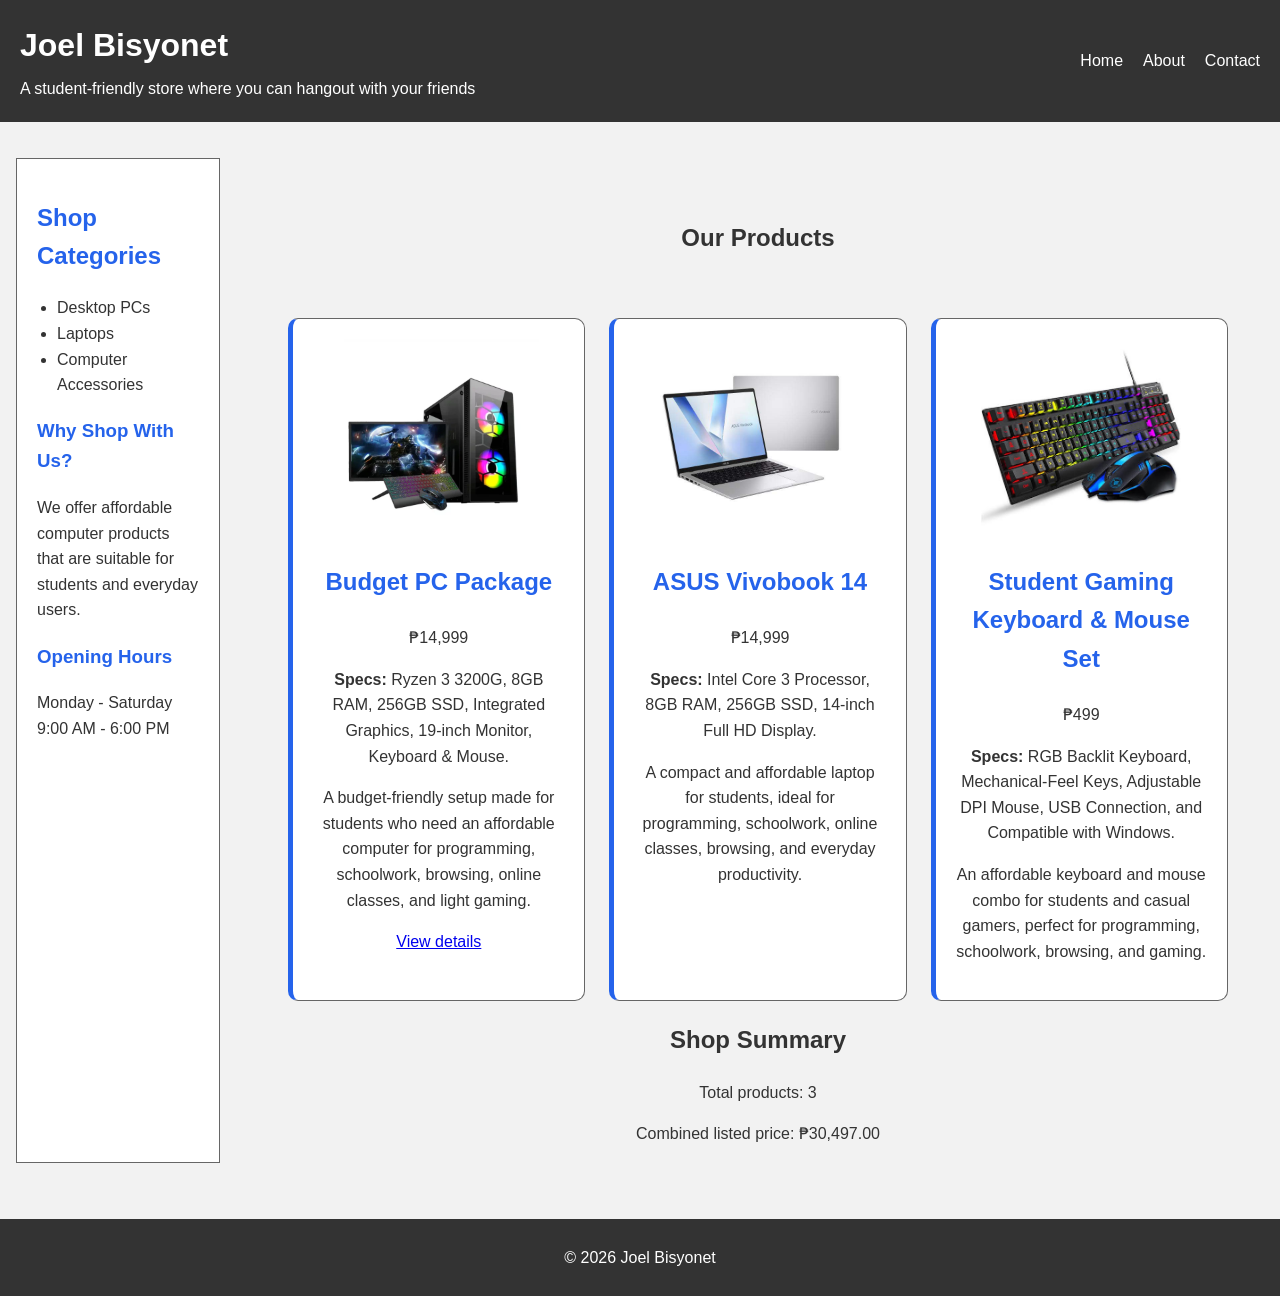
==== commit 89e0304a: "Add Javascript" ====
--- a/index.html
+++ b/index.html
@@ -1,3 +1,4 @@
+
 <!doctype html>
 <html>
   <head>
@@ -11,7 +12,7 @@
 
       <header class="site-header">
         <div class="header-info">
-          <h1>Joel Bisyonet</h1>
+          <h1 id="shop-name">Joel Bisyonet</h1>
           <p>A student-friendly store where you can hangout with your friends</p>
         </div>
 
@@ -53,7 +54,7 @@
 
         <section class="product-grid">
 
-          <article class="product-card">
+          <article class="product-card" data-price="14999">
             <img src="pc.jpeg" alt="Budget PC Package">
 
             <h3>Budget PC Package</h3>
@@ -73,7 +74,7 @@
             <a href="product/budget-pc.html">View details</a>
           </article>
 
-          <article class="product-card">
+          <article class="product-card" data-price="14999">
             <img src="vivobook.jpg" alt="ASUS Vivobook 14">
 
             <h3>ASUS Vivobook 14</h3>
@@ -90,7 +91,7 @@
             </p>
           </article>
 
-          <article class="product-card">
+          <article class="product-card" data-price="499">
             <img src="kbm.jpg" alt="Keyboard and Mouse Set">
 
             <h3>Student Gaming Keyboard & Mouse Set</h3>
@@ -108,12 +109,20 @@
           </article>
 
         </section>
+
+        <section class="shop-summary">
+          <h2>Shop Summary</h2>
+          <p>Total products: <span id="product-count">0</span></p>
+          <p>Combined listed price: <span id="product-total">₱0.00</span></p>
+        </section>
       </main>
 
       <footer>
-        <p>&copy; 2026 Joel Bisyonet</p>
+        <p id="copyright">&copy; 2026 Joel Bisyonet</p>
       </footer>
 
     </div>
+
+    <script src="script.js"></script>
   </body>
-</html>+</html>
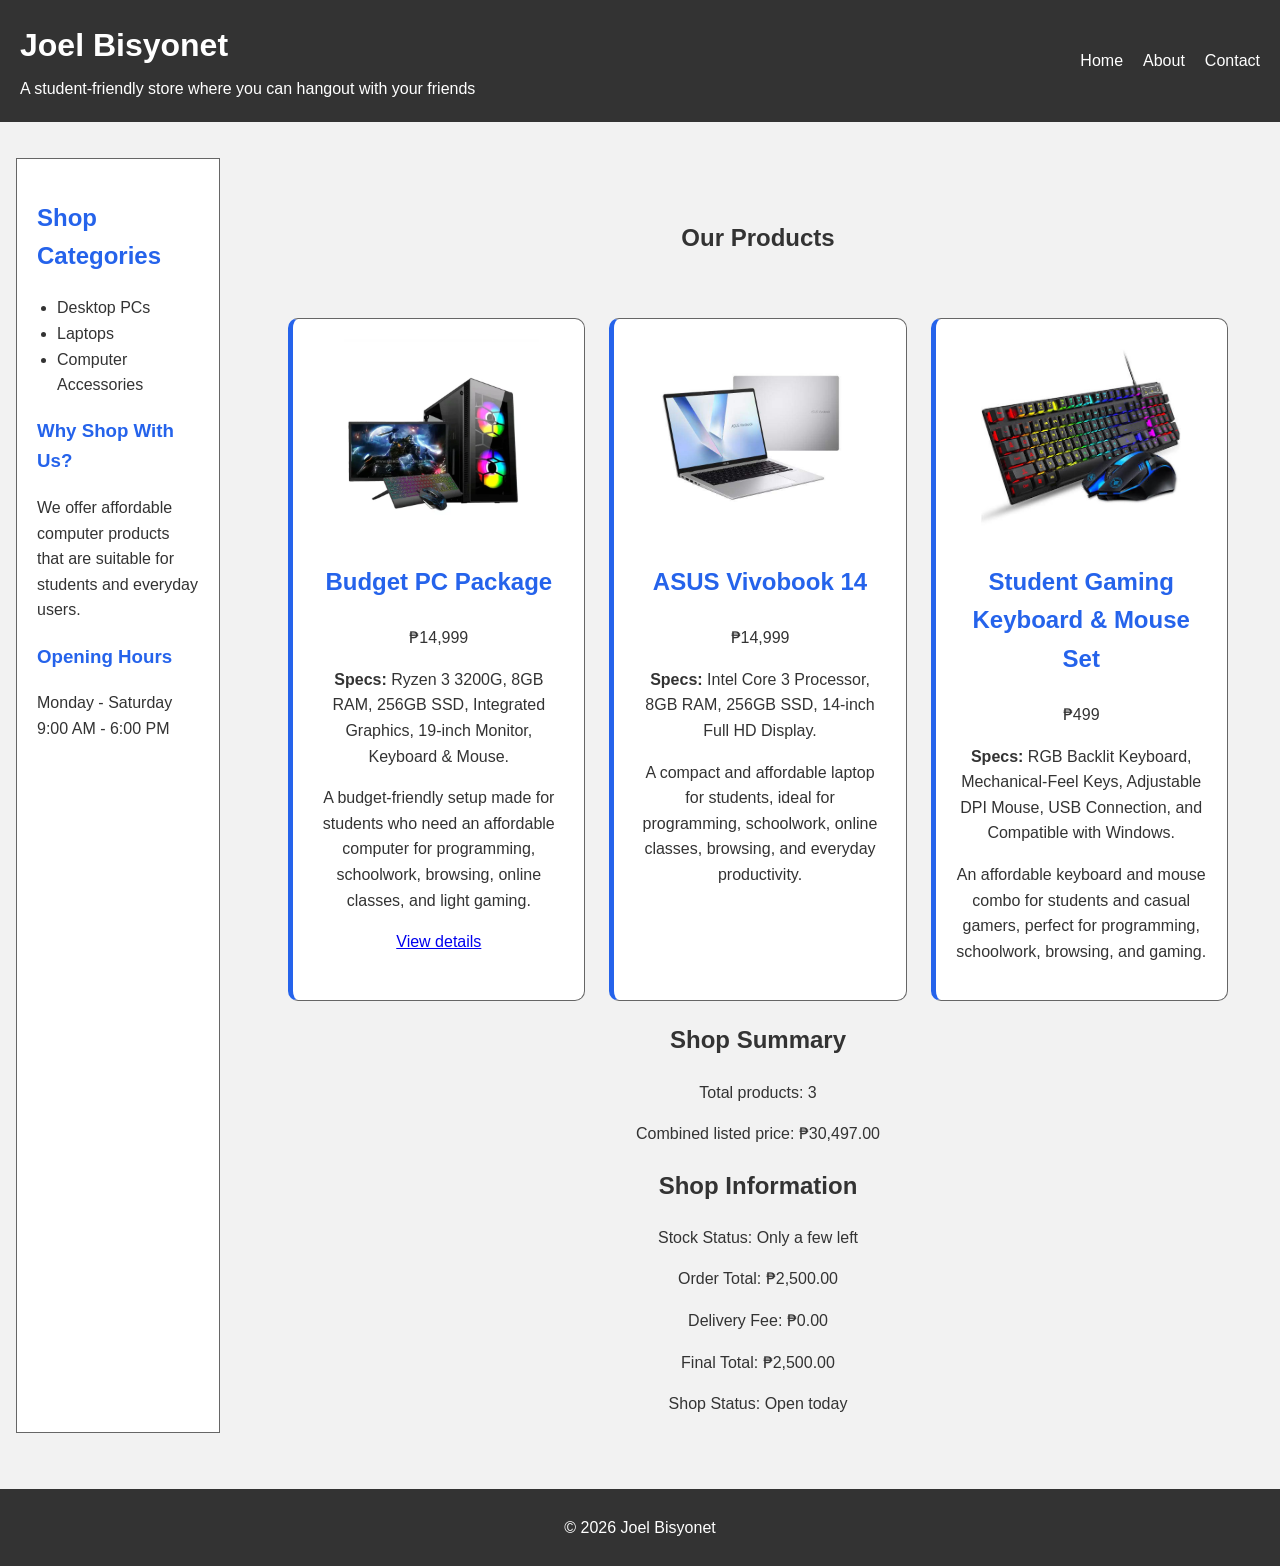
==== commit 42474531: "Update javascript" ====
--- a/index.html
+++ b/index.html
@@ -115,6 +115,37 @@
           <p>Total products: <span id="product-count">0</span></p>
           <p>Combined listed price: <span id="product-total">₱0.00</span></p>
         </section>
+
+        <!-- Activity 8.2: Shop Decisions -->
+        <section class="shop-summary">
+          <h2>Shop Information</h2>
+
+          <p>
+            Stock Status:
+            <span id="stock-status">Checking stock...</span>
+          </p>
+
+          <p>
+            Order Total:
+            <span id="order-total">₱0.00</span>
+          </p>
+
+          <p>
+            Delivery Fee:
+            <span id="delivery-fee">₱0.00</span>
+          </p>
+
+          <p>
+            Final Total:
+            <span id="final-total">₱0.00</span>
+          </p>
+
+          <p>
+            Shop Status:
+            <span id="shop-status">Checking status...</span>
+          </p>
+        </section>
+
       </main>
 
       <footer>
